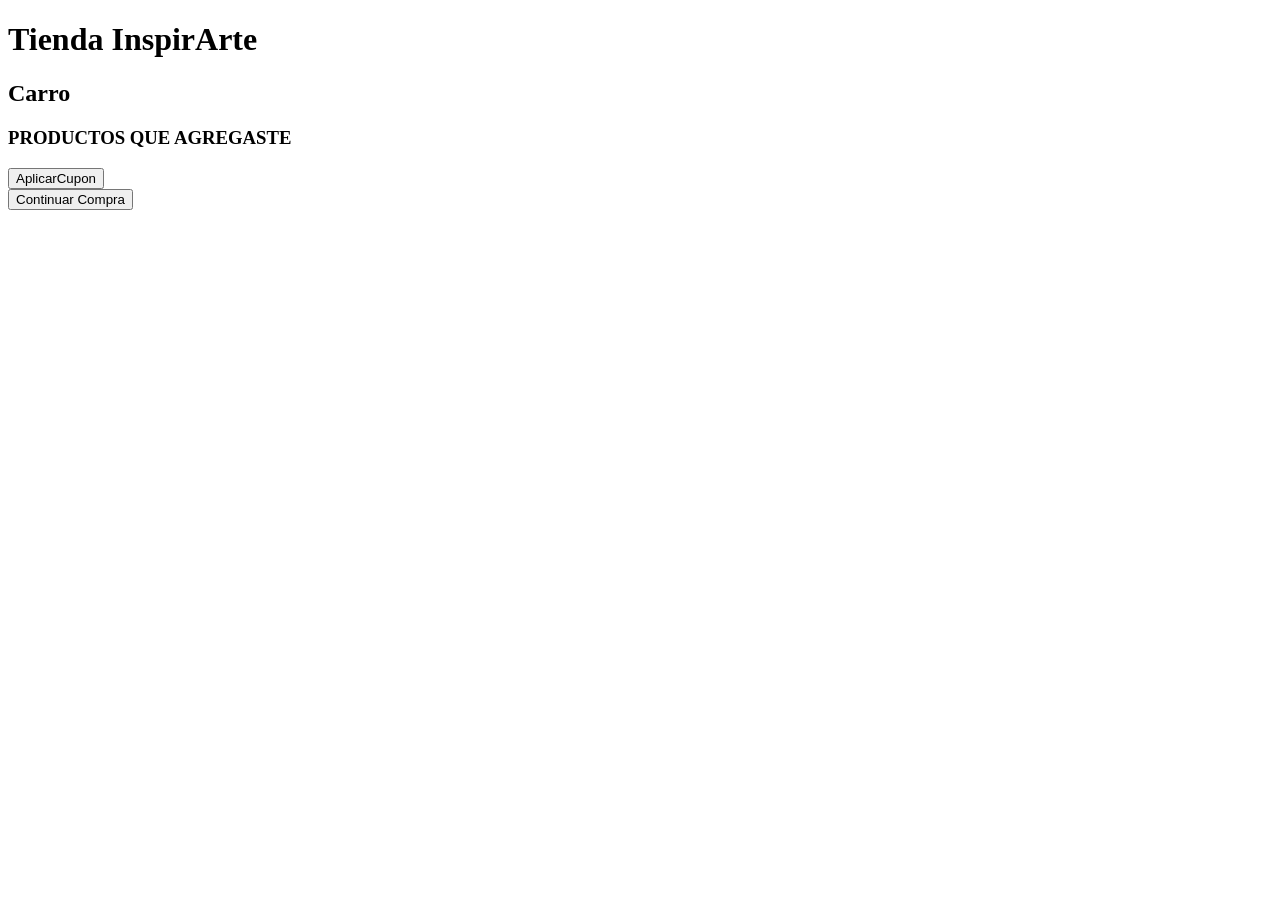
==== carrito.html @ 6978fc19 "Add files via upload" ====
<!DOCTYPE html>
<html lang="en">
    

<head>
    <meta charset="UTF-8">
    <title>Carriro</title>
    <link rel="stylesheet" href="css/styles.css">
</head>

<body>
    <header>
      <div id="titulo-tienda">        
        <h1>Tienda InspirArte</h1>
      </div>   
        <h2>Carro </h2>

    </header>

    <h3>PRODUCTOS QUE AGREGASTE</h3>
    <div id="contenedor-pedido"></div>
    
    
    <button id="aplicar-cupon" class="btn">AplicarCupon</button>

    <div id="resumen-compra" ></div>
    <button id="continuar" class="btn">Continuar Compra</button>
    


    <script src="js/script.js"></script>
</body>

</html>
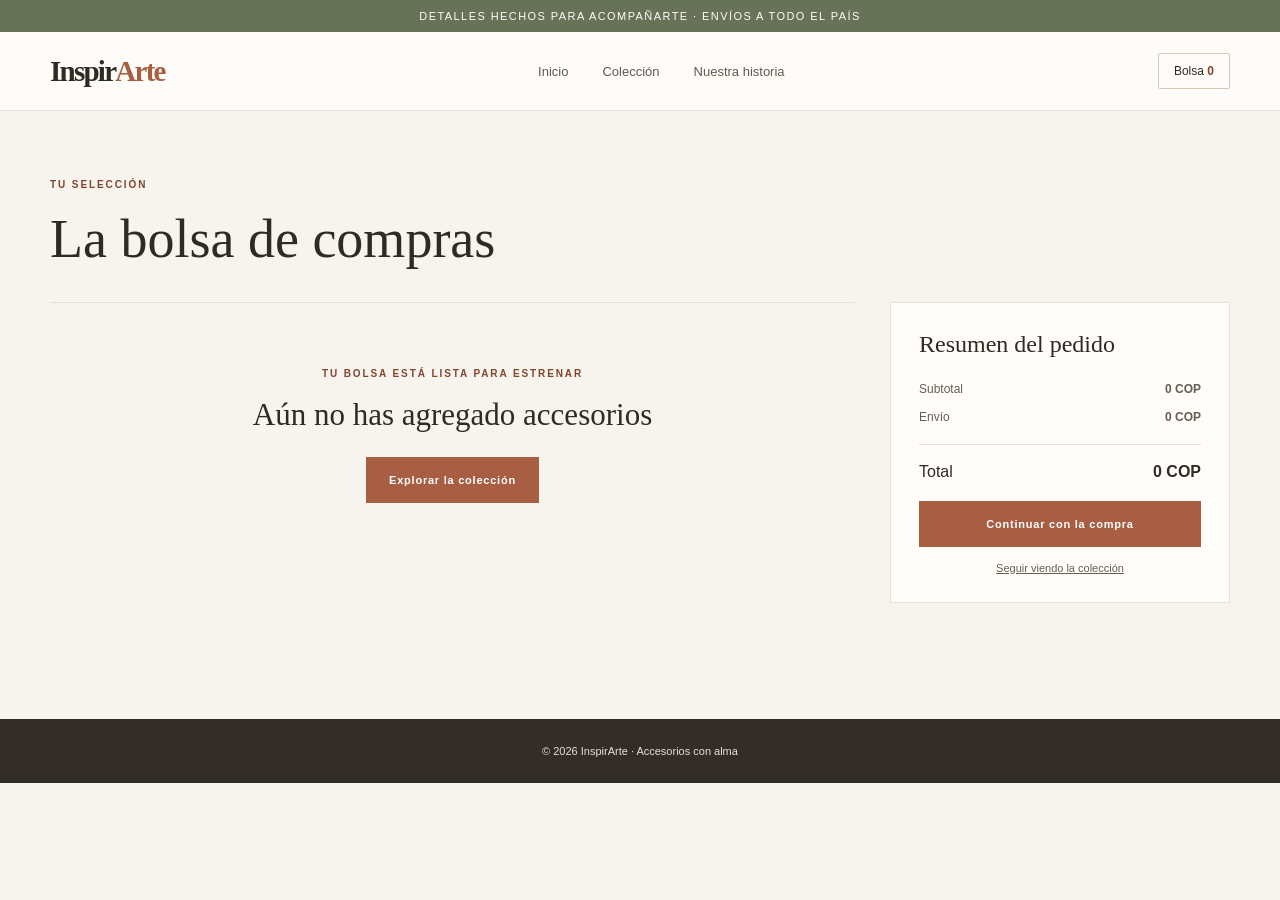
==== commit 29f38610: "catalogo, carrito de compras, pago" ====
--- a/carrito.html
+++ b/carrito.html
@@ -1,34 +1,42 @@
 <!DOCTYPE html>
-<html lang="en">
-    
-
+<html lang="es">
 <head>
     <meta charset="UTF-8">
-    <title>Carriro</title>
+    <meta name="viewport" content="width=device-width, initial-scale=1.0">
+    <title>Tu bolsa | InspirArte</title>
     <link rel="stylesheet" href="css/styles.css">
 </head>
-
 <body>
-    <header>
-      <div id="titulo-tienda">        
-        <h1>Tienda InspirArte</h1>
-      </div>   
-        <h2>Carro </h2>
-
+    <div class="announcement">Detalles hechos para acompañarte · Envíos a todo el país</div>
+    <header class="site-header">
+      <div class="header-inner">
+        <a class="brand" href="index.html">Inspir<span>Arte</span></a>
+        <nav class="main-nav" aria-label="Navegación principal">
+          <a href="index.html">Inicio</a>
+          <a href="index.html#productos">Colección</a>
+          <a href="index.html#nosotros">Nuestra historia</a>
+        </nav>
+        <a class="cart-link" href="carrito.html">Bolsa <span id="cart-count">0</span></a>
+      </div>
     </header>
-
-    <h3>PRODUCTOS QUE AGREGASTE</h3>
-    <div id="contenedor-pedido"></div>
-    
-    
-    <button id="aplicar-cupon" class="btn">AplicarCupon</button>
-
-    <div id="resumen-compra" ></div>
-    <button id="continuar" class="btn">Continuar Compra</button>
-    
-
-
-    <script src="js/script.js"></script>
+    <main class="cart-page">
+      <div class="cart-heading">
+        <p class="eyebrow">Tu selección</p>
+        <h1>La bolsa de compras</h1>
+      </div>
+      <div class="cart-layout">
+        <section class="cart-items" id="contenedor-pedido" aria-label="Productos en la bolsa"></section>
+        <aside class="order-summary">
+          <h2>Resumen del pedido</h2>
+          <div class="summary-row"><span>Subtotal</span><strong id="subtotal">$0 COP</strong></div>
+          <div class="summary-row"><span>Envío</span><strong id="shipping">$12.000 COP</strong></div>
+          <div class="summary-row summary-total"><span>Total</span><strong id="total">$0 COP</strong></div>
+          <a class="button checkout-button" href="pago.html">Continuar con la compra</a>
+          <a class="continue-link" href="index.html#productos">Seguir viendo la colección</a>
+        </aside>
+      </div>
+    </main>
+    <footer class="site-footer"><p>&copy; 2026 InspirArte · Accesorios con alma</p></footer>
+    <script src="js/store.js"></script>
 </body>
-
 </html>
--- a/css/styles.css
+++ b/css/styles.css
@@ -0,0 +1,544 @@
+    :root {
+      color-scheme: light;
+      --cream: #f7f3ed;
+      --paper: #fffdf9;
+      --sand: #e8dccb;
+      --terracotta: #a75e43;
+      --terracotta-dark: #82452f;
+      --olive: #687258;
+      --ink: #302a24;
+      --muted: #81766a;
+      --line: #e8e0d6;
+      --serif: Georgia, "Times New Roman", serif;
+      --sans: "Segoe UI", Arial, sans-serif;
+    }
+
+    * { box-sizing: border-box; }
+    html { scroll-behavior: smooth; }
+    body {
+      margin: 0;
+      background: var(--cream);
+      color: var(--ink);
+      font-family: var(--sans);
+      -webkit-font-smoothing: antialiased;
+    }
+    a { color: inherit; text-decoration: none; }
+    button { font: inherit; }
+    .announcement {
+      padding: 10px 20px;
+      background: var(--olive);
+      color: #fffdf8;
+      text-align: center;
+      font-size: 11px;
+      letter-spacing: .13em;
+      text-transform: uppercase;
+    }
+    .site-header {
+      position: relative;
+      z-index: 1;
+      border-bottom: 1px solid var(--line);
+      background: rgba(255, 253, 249, .92);
+    }
+    .header-inner {
+      width: min(1180px, calc(100% - 48px));
+      min-height: 78px;
+      margin: auto;
+      display: flex;
+      align-items: center;
+      justify-content: space-between;
+      gap: 30px;
+    }
+    .brand {
+      font-family: var(--serif);
+      font-size: 29px;
+      font-weight: 700;
+      letter-spacing: -.06em;
+    }
+    .brand span { color: var(--terracotta); }
+    .main-nav { display: flex; align-items: center; gap: 34px; }
+    .main-nav a {
+      color: #62594f;
+      font-size: 13px;
+      transition: color .2s ease;
+    }
+    .main-nav a:hover { color: var(--terracotta); }
+    .cart-link {
+      padding: 10px 15px;
+      border: 1px solid #d6c6b5;
+      border-radius: 2px;
+      font-size: 12px;
+      white-space: nowrap;
+    }
+    .cart-link span { color: var(--terracotta-dark); font-weight: 700; }
+    .hero {
+      width: min(1180px, calc(100% - 48px));
+      min-height: 465px;
+      margin: 32px auto 0;
+      display: grid;
+      grid-template-columns: 1fr 1.05fr;
+      background: #e9dfd1;
+    }
+    .hero-copy {
+      align-self: center;
+      padding: 60px clamp(28px, 6vw, 82px);
+    }
+    .eyebrow {
+      margin: 0 0 18px;
+      color: var(--terracotta-dark);
+      font-size: 10px;
+      font-weight: 700;
+      letter-spacing: .19em;
+      text-transform: uppercase;
+    }
+    h1, h2, h3, h4, p { margin-top: 0; }
+    .hero h1 {
+      max-width: 430px;
+      margin-bottom: 18px;
+      font-family: var(--serif);
+      font-size: clamp(42px, 5vw, 65px);
+      font-weight: 400;
+      letter-spacing: -.055em;
+      line-height: 1.03;
+    }
+    .hero-copy > p:not(.eyebrow) {
+      max-width: 360px;
+      margin-bottom: 29px;
+      color: #665c50;
+      font-size: 14px;
+      line-height: 1.8;
+    }
+    .button {
+      display: inline-flex;
+      min-height: 46px;
+      align-items: center;
+      justify-content: center;
+      padding: 0 22px;
+      border: 1px solid var(--terracotta);
+      background: var(--terracotta);
+      color: white;
+      cursor: pointer;
+      font-size: 11px;
+      font-weight: 600;
+      letter-spacing: .07em;
+      transition: background .2s ease, color .2s ease;
+    }
+    .button:hover { background: var(--terracotta-dark); border-color: var(--terracotta-dark); }
+    .hero-image {
+      min-height: 465px;
+      background: #b7a18a url("https://images.unsplash.com/photo-1611652022419-a9419f74343d?auto=format&fit=crop&w=1400&q=85") center 48% / cover no-repeat;
+    }
+    .benefits {
+      width: min(1180px, calc(100% - 48px));
+      margin: 0 auto;
+      padding: 21px 10px;
+      display: flex;
+      justify-content: center;
+      gap: clamp(22px, 7vw, 90px);
+      border-bottom: 1px solid var(--line);
+      color: #635b50;
+      font-size: 11px;
+    }
+    .benefits span::before { content: "✳"; margin-right: 9px; color: var(--olive); }
+    .products-section {
+      width: min(1180px, calc(100% - 48px));
+      margin: 72px auto 80px;
+    }
+    .section-heading {
+      display: flex;
+      align-items: end;
+      justify-content: space-between;
+      gap: 24px;
+      margin-bottom: 25px;
+    }
+    .section-heading .eyebrow { margin-bottom: 9px; }
+    .section-heading h2 {
+      margin: 0;
+      font-family: var(--serif);
+      font-size: clamp(31px, 4vw, 42px);
+      font-weight: 400;
+      letter-spacing: -.045em;
+    }
+    .filters { display: flex; flex-wrap: wrap; gap: 8px; }
+    .filter-button {
+      padding: 9px 14px;
+      border: 1px solid transparent;
+      background: transparent;
+      color: #6f665c;
+      cursor: pointer;
+      font-size: 11px;
+    }
+    .filter-button:hover, .filter-button[aria-pressed="true"] {
+      border-color: #d7c7b5;
+      background: var(--paper);
+      color: var(--terracotta-dark);
+    }
+    .product-grid {
+      display: grid;
+      grid-template-columns: repeat(4, minmax(0, 1fr));
+      gap: 25px 20px;
+    }
+    .product-card { min-width: 0; }
+    .product-image-wrap {
+      position: relative;
+      overflow: hidden;
+      aspect-ratio: 4 / 4.5;
+      background: var(--sand);
+    }
+    .product-image-wrap img {
+      width: 100%;
+      height: 100%;
+      display: block;
+      object-fit: cover;
+      transition: transform .45s ease;
+    }
+    .product-card:hover .product-image-wrap img { transform: scale(1.035); }
+    .product-tag {
+      position: absolute;
+      top: 12px;
+      left: 12px;
+      padding: 7px 9px;
+      background: rgba(255, 253, 249, .94);
+      color: var(--terracotta-dark);
+      font-size: 9px;
+      letter-spacing: .09em;
+      text-transform: uppercase;
+    }
+    .product-info { padding: 15px 1px 0; }
+    .product-category {
+      margin-bottom: 6px;
+      color: var(--muted);
+      font-size: 9px;
+      letter-spacing: .12em;
+      text-transform: uppercase;
+    }
+    .product-info h3 {
+      margin-bottom: 7px;
+      font-family: var(--serif);
+      font-size: 19px;
+      font-weight: 400;
+    }
+    .product-description {
+      min-height: 36px;
+      margin-bottom: 10px;
+      color: #746b61;
+      font-size: 11px;
+      line-height: 1.6;
+    }
+    .product-meta {
+      display: flex;
+      align-items: center;
+      justify-content: space-between;
+      gap: 8px;
+      margin-bottom: 12px;
+    }
+    .price { font-size: 13px; font-weight: 700; }
+    .stock { color: var(--olive); font-size: 10px; }
+    .add-button {
+      width: 100%;
+      min-height: 39px;
+      border: 1px solid #bca995;
+      background: transparent;
+      color: #55483d;
+      cursor: pointer;
+      font-size: 10px;
+      letter-spacing: .06em;
+      text-transform: uppercase;
+      transition: background .2s ease, border-color .2s ease, color .2s ease;
+    }
+    .add-button:hover { border-color: var(--terracotta); background: var(--terracotta); color: white; }
+    .add-button:focus-visible, .filter-button:focus-visible, a:focus-visible {
+      outline: 2px solid var(--terracotta);
+      outline-offset: 3px;
+    }
+    .story {
+      padding: 55px 24px;
+      background: #e7e0d3;
+      text-align: center;
+    }
+    .story .eyebrow { margin-bottom: 12px; }
+    .story h2 {
+      margin-bottom: 12px;
+      font-family: var(--serif);
+      font-size: 32px;
+      font-weight: 400;
+    }
+    .story p:last-child {
+      max-width: 510px;
+      margin: 0 auto;
+      color: #675e53;
+      font-size: 13px;
+      line-height: 1.8;
+    }
+    .site-footer {
+      padding: 26px 24px;
+      background: #332d27;
+      color: #e9e0d5;
+      text-align: center;
+      font-size: 11px;
+    }
+    .site-footer p { margin: 0; }
+    .visually-hidden {
+      position: absolute;
+      width: 1px;
+      height: 1px;
+      padding: 0;
+      margin: -1px;
+      overflow: hidden;
+      clip: rect(0, 0, 0, 0);
+      white-space: nowrap;
+      border: 0;
+    }
+    @media (max-width: 850px) {
+      .hero { grid-template-columns: 1fr 1fr; }
+      .hero-copy { padding: 42px 30px; }
+      .product-grid { grid-template-columns: repeat(2, minmax(0, 1fr)); gap: 28px 16px; }
+      .main-nav { gap: 18px; }
+    }
+    @media (max-width: 600px) {
+      .announcement { font-size: 9px; }
+      .header-inner { width: calc(100% - 32px); min-height: 68px; gap: 12px; }
+      .brand { font-size: 25px; }
+      .main-nav { gap: 12px; }
+      .main-nav a { font-size: 11px; }
+      .main-nav a:nth-child(3) { display: none; }
+      .cart-link { padding: 8px 10px; font-size: 10px; }
+      .hero { width: calc(100% - 32px); margin-top: 16px; grid-template-columns: 1fr; }
+      .hero-copy { padding: 38px 27px 34px; }
+      .hero h1 { max-width: 360px; font-size: 48px; }
+      .hero-image { min-height: 270px; }
+      .benefits { width: calc(100% - 32px); flex-wrap: wrap; gap: 12px 22px; font-size: 10px; }
+      .products-section { width: calc(100% - 32px); margin: 54px auto 60px; }
+      .section-heading { align-items: start; flex-direction: column; gap: 16px; }
+      .product-grid { gap: 24px 12px; }
+      .product-info h3 { font-size: 17px; }
+      .product-description { min-height: 53px; }
+      .product-meta { align-items: start; flex-direction: column; gap: 5px; }
+    }
+    @media (prefers-reduced-motion: reduce) {
+      *, *::before, *::after { scroll-behavior: auto !important; transition-duration: .01ms !important; }
+    }
+
+    .cart-page, .checkout-page {
+      width: min(1180px, calc(100% - 48px));
+      margin: 68px auto 90px;
+      min-height: 450px;
+    }
+    .cart-heading h1, .checkout-page > h1 {
+      margin: 8px 0 32px;
+      font-family: var(--serif);
+      font-size: clamp(38px, 5vw, 54px);
+      font-weight: 400;
+    }
+    .cart-layout, .checkout-layout {
+      display: grid;
+      grid-template-columns: minmax(0, 1fr) 340px;
+      gap: 35px;
+      align-items: start;
+    }
+    .cart-items {
+      border-top: 1px solid var(--line);
+    }
+    .cart-item {
+      display: grid;
+      grid-template-columns: 130px minmax(0, 1fr) auto;
+      gap: 22px;
+      align-items: center;
+      padding: 20px 0;
+      border-bottom: 1px solid var(--line);
+    }
+    .cart-item img {
+      width: 130px;
+      height: 150px;
+      object-fit: cover;
+      background: var(--sand);
+    }
+    .cart-item-info h3 {
+      margin: 4px 0 8px;
+      font-family: var(--serif);
+      font-size: 21px;
+      font-weight: 400;
+    }
+    .cart-item-info strong {
+      display: block;
+      margin-bottom: 14px;
+      font-size: 13px;
+    }
+    .quantity-control {
+      width: 112px;
+      height: 36px;
+      display: grid;
+      grid-template-columns: 36px 40px 36px;
+      border: 1px solid #d7c7b5;
+      text-align: center;
+    }
+    .quantity-control button {
+      border: 0;
+      background: transparent;
+      color: var(--terracotta-dark);
+      cursor: pointer;
+      font-size: 17px;
+    }
+    .quantity-control span {
+      display: flex;
+      align-items: center;
+      justify-content: center;
+      border-inline: 1px solid var(--line);
+      font-size: 12px;
+    }
+    .remove-button {
+      border: 0;
+      border-bottom: 1px solid #bca995;
+      background: transparent;
+      color: var(--muted);
+      cursor: pointer;
+      font-size: 11px;
+    }
+    .order-summary, .checkout-card {
+      padding: 28px;
+      background: var(--paper);
+      border: 1px solid var(--line);
+    }
+    .order-summary h2, .checkout-card h2 {
+      margin-bottom: 24px;
+      font-family: var(--serif);
+      font-size: 24px;
+      font-weight: 400;
+    }
+    .summary-row {
+      display: flex;
+      justify-content: space-between;
+      margin-bottom: 14px;
+      color: #655e55;
+      font-size: 12px;
+    }
+    .summary-total {
+      margin: 20px 0;
+      padding-top: 18px;
+      border-top: 1px solid var(--line);
+      color: var(--ink);
+      font-size: 16px;
+    }
+    .checkout-button, .payment-button {
+      width: 100%;
+      border: 0;
+    }
+    .continue-link {
+      display: block;
+      margin-top: 15px;
+      color: #665d53;
+      text-align: center;
+      font-size: 11px;
+      text-decoration: underline;
+    }
+    .empty-cart {
+      padding: 65px 20px;
+      text-align: center;
+    }
+    .empty-cart h2 {
+      margin-bottom: 24px;
+      font-family: var(--serif);
+      font-size: 31px;
+      font-weight: 400;
+    }
+    .checkout-layout {
+      grid-template-columns: minmax(0, 1fr) minmax(360px, .75fr);
+    }
+    .checkout-page {
+      display: grid;
+      grid-template-columns: minmax(0, 1fr) minmax(360px, .75fr);
+      gap: 35px;
+      align-items: start;
+    }
+    .checkout-page > h1 {
+      grid-column: 1 / -1;
+    }
+    #checkout-items {
+      border-top: 1px solid var(--line);
+    }
+    .checkout-item {
+      display: grid;
+      grid-template-columns: 76px minmax(0, 1fr) auto;
+      gap: 16px;
+      align-items: center;
+      padding: 14px 0;
+      border-bottom: 1px solid var(--line);
+    }
+    .checkout-item img {
+      width: 76px;
+      height: 86px;
+      object-fit: cover;
+    }
+    .checkout-item h3 {
+      margin: 0 0 5px;
+      font-family: var(--serif);
+      font-size: 17px;
+      font-weight: 400;
+    }
+    .checkout-item p {
+      margin: 0;
+      color: var(--muted);
+      font-size: 11px;
+    }
+    .checkout-item strong { font-size: 12px; }
+    .checkout-card form {
+      display: flex;
+      flex-direction: column;
+    }
+    .checkout-card label {
+      margin: 12px 0 7px;
+      color: #62594f;
+      font-size: 11px;
+      font-weight: 700;
+    }
+    .checkout-card label span { color: var(--terracotta); }
+    .checkout-card input {
+      width: 100%;
+      height: 43px;
+      padding: 0 12px;
+      border: 1px solid #d8cbbb;
+      background: #fff;
+      color: var(--ink);
+      font: 13px var(--sans);
+    }
+    .field-help, .payment-message {
+      margin: 7px 0 0;
+      color: var(--muted);
+      font-size: 10px;
+    }
+    .field-grid {
+      display: grid;
+      grid-template-columns: 1fr 1fr;
+      gap: 14px;
+    }
+    .field-grid div { min-width: 0; }
+    .checkout-total {
+      display: flex;
+      justify-content: space-between;
+      margin: 22px 0 14px;
+      padding-top: 16px;
+      border-top: 1px solid var(--line);
+    }
+    .payment-message {
+      min-height: 15px;
+      margin-top: 10px;
+      color: var(--olive);
+      text-align: center;
+    }
+    .empty-checkout {
+      padding: 25px 0;
+      color: var(--muted);
+    }
+    @media (max-width: 850px) {
+      .cart-layout, .checkout-layout { grid-template-columns: 1fr; }
+      .checkout-page { grid-template-columns: 1fr; }
+      .order-summary { max-width: none; }
+    }
+    @media (max-width: 600px) {
+      .cart-page, .checkout-page { width: calc(100% - 32px); margin: 45px auto 60px; }
+      .cart-item { grid-template-columns: 92px 1fr; gap: 14px; }
+      .cart-item img { width: 92px; height: 112px; }
+      .remove-button { grid-column: 2; justify-self: start; }
+      .order-summary, .checkout-card { padding: 22px 18px; }
+      .checkout-layout { grid-template-columns: 1fr; }
+      .field-grid { grid-template-columns: 1fr 1fr; }
+    }
